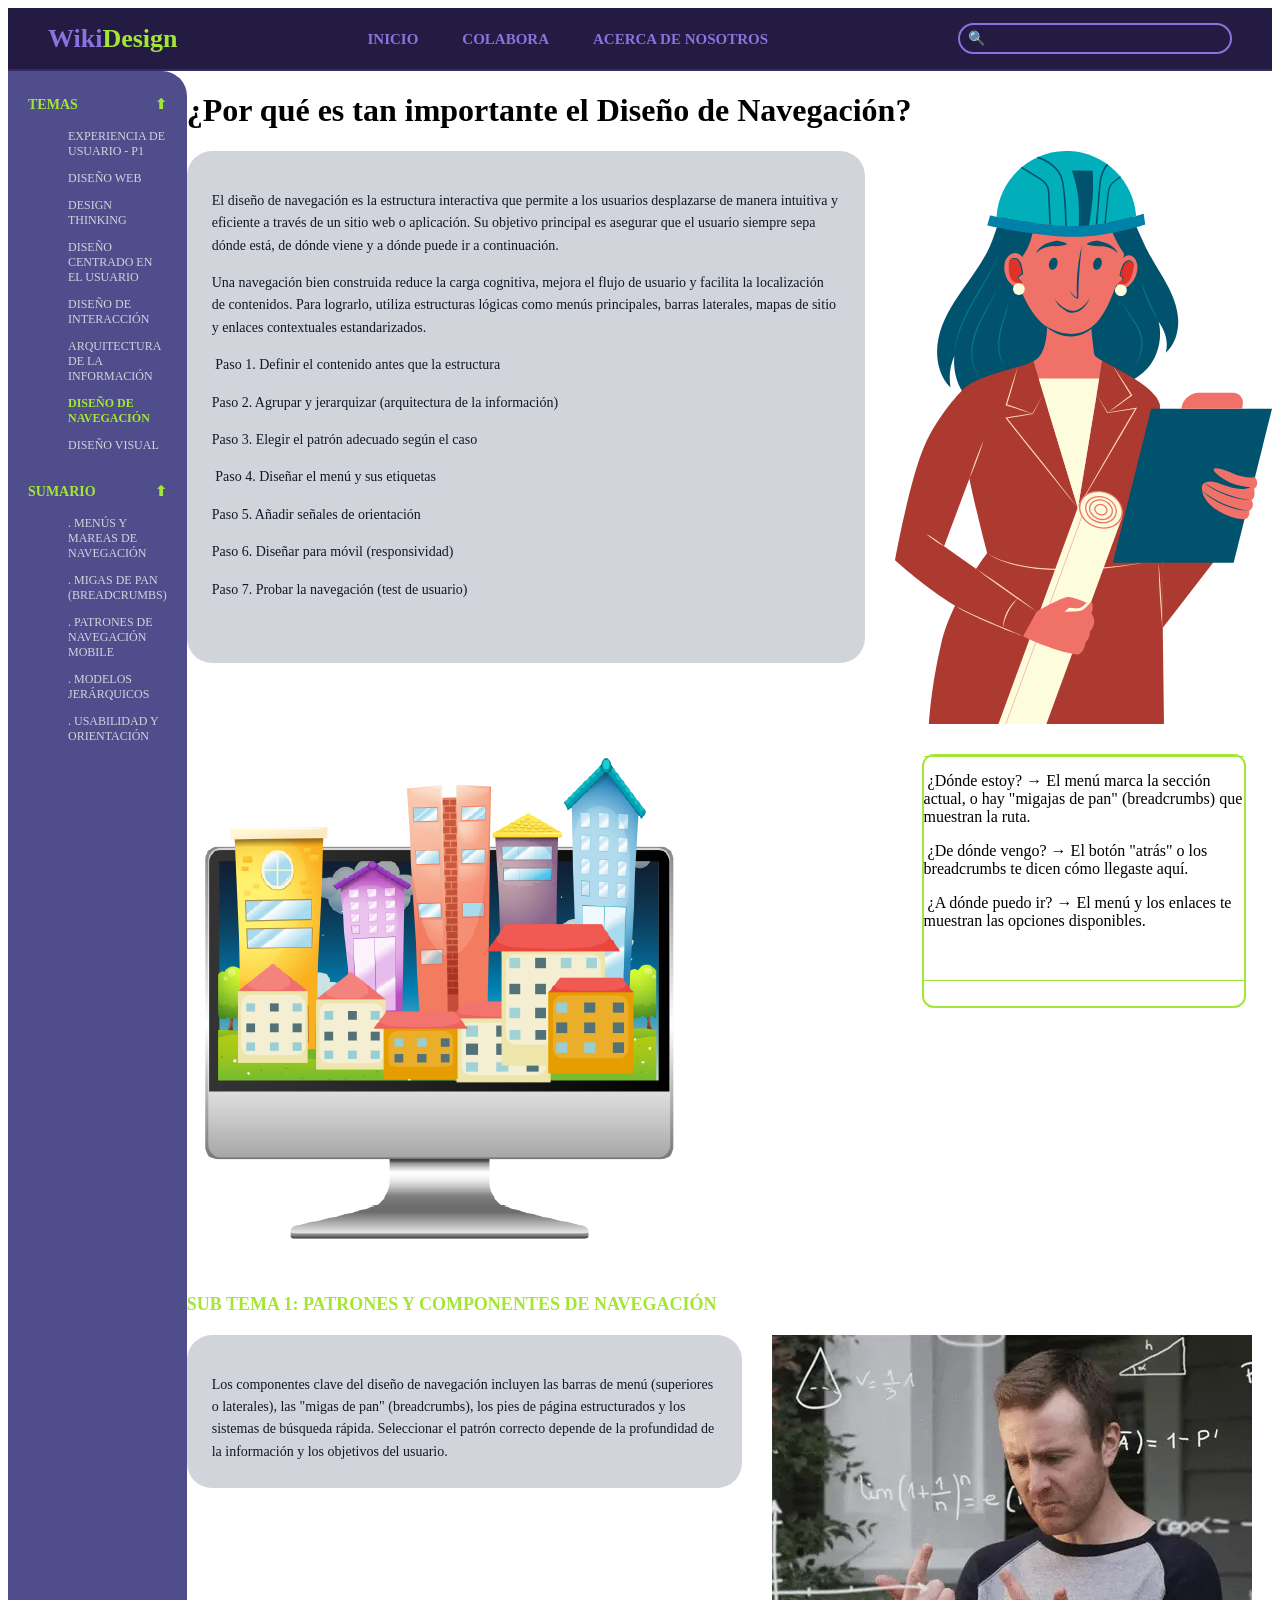
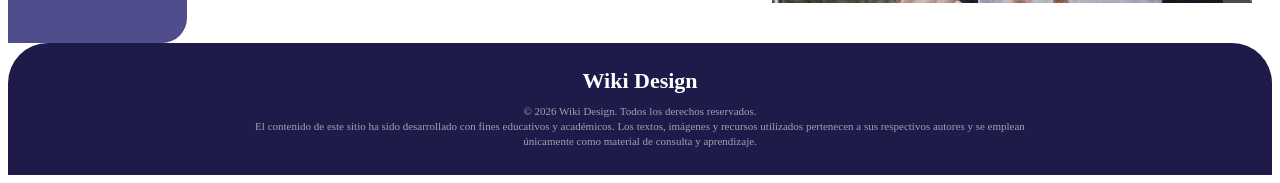
==== diseno-navegacion.html @ 01763c37 "Rename index.html to diseno-navegacion.html" ====
<!doctype html>
<html>
<head>
<meta charset="utf-8">
<title>Página Pareja 15: Diseño de Navegación</title>
<link rel="stylesheet" type="text/css" href="css/Diseño_de_Navegación.css">
</head>

<body>

  <!-- ENCABEZADO -->
  <header>
    <div class="logo">Wiki<span>Design</span></div>
    <nav>
      <a href="#">INICIO</a>
      <a href="#">COLABORA</a>
      <a href="#">ACERCA DE NOSOTROS</a>
    </nav>
    <div class="search-box">
      <input type="text" placeholder="">
    </div>
  </header>

  <!-- CONTENEDOR PRINCIPAL -->
  <div class="container">
    
    <!-- BARRA LATERAL (SIDEBAR) -->
    <aside>
      <div class="sidebar-section">
        <div class="sidebar-title">
          <span>TEMAS</span>
          <span>⬆</span>
        </div>
		  
        <ul class="sidebar-menu">
          <li><a href="#">Experiencia de Usuario - P1</a></li>
          <li><a href="#">Diseño Web</a></li>
          <li><a href="#">Design Thinking</a></li>
          <li><a href="#">Diseño Centrado en el Usuario</a></li>
          <li><a href="#">Diseño de Interacción</a></li>
          <li><a href="#">Arquitectura de la Información</a></li>
          <li><a href="#" class="active-link">Diseño de Navegación</a></li>
          <li><a href="#">Diseño Visual</a></li>
        </ul>
      </div>

      <div class="sidebar-section">
        <div class="sidebar-title">
          <span>SUMARIO</span>
          <span>⬆</span>
        </div>
        <ul class="sidebar-menu">
          <li><a href="#">. Menús y Mareas de Navegación</a></li>
          <li><a href="#">. Migas de Pan (Breadcrumbs)</a></li>
          <li><a href="#">. Patrones de Navegación Mobile</a></li>
          <li><a href="#">. Modelos Jerárquicos</a></li>
          <li><a href="#">. Usabilidad y Orientación</a></li>
        </ul>
      </div>
    </aside>

    <!-- ÁREA DE CONTENIDO -->
    <main>
      <!-- TÍTULO PRINCIPAL SOLICITADO -->
      <h1 class="main-title">¿Por qué es tan importante el Diseño de Navegación?&nbsp;</h1>

      <!-- SECCIÓN 1 -->
      <div class="section-grid">
        <div class="text-card">
          <p>El diseño de navegación es la estructura interactiva que permite a los usuarios desplazarse de manera intuitiva y eficiente a través de un sitio web o aplicación. Su objetivo principal es asegurar que el usuario siempre sepa dónde está, de dónde viene y a dónde puede ir a continuación.</p>
          <p>Una navegación bien construida reduce la carga cognitiva, mejora el flujo de usuario y facilita la localización de contenidos. Para lograrlo, utiliza estructuras lógicas como menús principales, barras laterales, mapas de sitio y enlaces contextuales estandarizados.</p>
          <p>&nbsp;Paso 1. Definir el contenido antes que la estructura<br>
          </p>
          <p>Paso 2. Agrupar y jerarquizar (arquitectura de la información)</p>
          <p>Paso 3. Elegir el patrón adecuado según el caso&nbsp;</p>
          <p>&nbsp;Paso 4. Diseñar el menú y sus etiquetas </p>
          <p>Paso 5. Añadir señales de orientación</p>
          <p>Paso 6. Diseñar para móvil (responsividad)&nbsp;</p>
          <p>Paso 7. Probar la navegación (test de usuario)&nbsp;</p>
<p>&nbsp;</p>
        </div>
        <img src="Imagenes/opt/02.svg" alt=""/>
        <img src="Imagenes/opt/12982578_5116512.webp" alt=""/>
        <div class="media-box">
          <p> &nbsp;¿Dónde estoy? → El menú marca la sección actual, o hay "migajas de pan" (breadcrumbs) que muestran la ruta.</p>
          <p>&nbsp;¿De dónde vengo? → El botón "atrás" o los breadcrumbs te dicen cómo llegaste aquí.</p>
          <p>&nbsp;¿A dónde puedo ir? → El menú y los enlaces te muestran las opciones disponibles.</p>
          <p>&nbsp; </p>
        </div>
      </div>

      <!-- SECCIÓN 2: SUBTEMA -->
      <h2 class="sub-title">SUB TEMA 1: PATRONES Y COMPONENTES DE NAVEGACIÓN</h2>

      <div class="section-grid">
        <div class="text-card">
          <p>Los componentes clave del diseño de navegación incluyen las barras de menú (superiores o laterales), las "migas de pan" (breadcrumbs), los pies de página estructurados y los sistemas de búsqueda rápida. Seleccionar el patrón correcto depende de la profundidad de la información y los objetivos del usuario.</p>
        </div>
        <div class="grid-two-media">
          <img src="Imagenes/opt/FigureItOutWhatGIFbyCBC-ezgif.com-webp-to-webm-converter.webp" alt=""/>
          
         
        </div>
      </div>
    </main>

  </div>

  <!-- PIE DE PÁGINA -->
  <footer>
    <div class="footer-logo">Wiki Design</div>
    <p class="footer-text">
      © 2026 Wiki Design. Todos los derechos reservados.<br>
      El contenido de este sitio ha sido desarrollado con fines educativos y académicos. Los textos, imágenes y recursos utilizados pertenecen a sus respectivos autores y se emplean únicamente como material de consulta y aprendizaje.
    </p>
  </footer>
<script>
document.addEventListener('DOMContentLoaded', function () {

  // ===== 1. DESPLEGABLES CON FLECHAS (TEMAS Y SUMARIO) =====
  var secciones = document.querySelectorAll('.sidebar-section');
  
  secciones.forEach(function (seccion) {
    var titulo = seccion.querySelector('.sidebar-title');
    var lista = seccion.querySelector('.sidebar-menu');
    var flecha = titulo ? titulo.querySelector('span:last-child') : null;

    if (titulo && lista) {
      titulo.style.cursor = 'pointer';
      
      if (flecha) {
        flecha.style.display = 'inline-block';
        flecha.style.transition = 'transform 0.25s ease';
      }

      titulo.addEventListener('click', function () {
        var estaOculto = (lista.style.display === 'none');
        lista.style.display = estaOculto ? 'block' : 'none';
        
        if (flecha) {
          flecha.style.transform = estaOculto ? 'rotate(0deg)' : 'rotate(180deg)';
        }
      });
    }
  });

  // ===== 2. BUSCADOR EN TIEMPO REAL =====
  var buscador = document.querySelector('.search-box input');
  
  if (buscador) {
    var elementosMenu = document.querySelectorAll('.sidebar-menu li');

    buscador.addEventListener('input', function () {
      var termino = buscador.value.trim().toLowerCase();

      elementosMenu.forEach(function (li) {
        var texto = li.textContent.toLowerCase();
        if (termino === '' || texto.indexOf(termino) !== -1) {
          li.style.display = '';
        } else {
          li.style.display = 'none';
        }
      });
    });
  }

});
</script>
</body>
	
</html>
---- css/Diseño_de_Navegación.css ----
/* Estructura de dos columnas (Texto a la izquierda, Imagen a la derecha) */
  .section-grid {
    display: grid;
    grid-template-columns: 1.8fr 1fr; /* Divide el espacio adecuadamente */
    gap: 30px;
    align-items: start;
    margin-bottom: 40px;
  }

  /* Control de tamaño estricto para las imágenes */
  .media-box {
    width: 100%;
    max-width: 320px; /* Evita que la imagen crezca demasiado */
    height: 260px;    /* Altura proporcional fija */
    object-fit: cover; /* Recorta la imagen para llenar el recuadro sin deformarse */
    border: 2px solid #a3e635; /* Borde verde neón original */
    border-radius: 20px;
    display: block;
    margin: 0 auto;
  }

  /* Contenedor de doble imagen para el subtema */
  .grid-two-media {
    display: flex;
    flex-direction: column;
    gap: 15px;
    width: 100%;
  }

  .grid-two-media .media-box {
    height: 180px; /* Altura más pequeña cuando hay dos imágenes seguidas */
  }

  .text-card li {
    margin-bottom: 6px;
    line-height: 1.5;
  }

  .text-card strong {
    color: #111827; /* Texto en negrita resaltado en oscuro */
  }
  }

  body {
    background-color: #0b1021;
    color: #ffffff;
    display: flex;
    flex-direction: column;
    min-height: 100vh;
  }

  /* --- HEADER / NAVBAR --- */
  header {
    background-color: #231b42;
    display: flex;
    align-items: center;
    justify-content: space-between;
    padding: 15px 40px;
    border-bottom: 2px solid #362963;
  }

  .logo {
    font-size: 26px;
    font-weight: bold;
    color: #8b72de;
  }

  .logo span {
    color: #a3e635;
  }

  nav a {
    color: #8b72de;
    text-decoration: none;
    margin: 0 20px;
    font-weight: bold;
    font-size: 15px;
    text-transform: uppercase;
  }

  nav a:hover, nav a.active {
    color: #a3e635;
  }

  .search-box {
    position: relative;
    display: flex;
    align-items: center;
  }

  .search-box input {
    background-color: transparent;
    border: 2px solid #8b72de;
    border-radius: 20px;
    padding: 6px 15px 6px 35px;
    color: #fff;
    outline: none;
    width: 220px;
  }

  .search-box::before {
    content: "🔍";
    position: absolute;
    left: 10px;
    font-size: 14px;
    color: #8b72de;
  }

  /* --- LAYOUT PRINCIPAL --- */
  .container {
    display: flex;
    flex: 1;
  }

  /* --- SIDEBAR LATERAL --- */
  aside {
    width: 260px;
    background-color: #4f4d8c;
    padding: 25px 20px;
    border-top-right-radius: 25px;
    border-bottom-right-radius: 25px;
  }

  .sidebar-section {
    margin-bottom: 30px;
  }

  .sidebar-title {
    color: #a3e635;
    font-size: 14px;
    font-weight: bold;
    text-transform: uppercase;
    margin-bottom: 15px;
    display: flex;
    justify-content: space-between;
    align-items: center;
  }

  .sidebar-menu {
    list-style: none;
  }

  .sidebar-menu li {
    margin-bottom: 12px;
  }

  .sidebar-menu a {
    color: #d1d5db;
    text-decoration: none;
    font-size: 12px;
    display: block;
    text-transform: uppercase;
    transition: 0.2s;
  }

  .sidebar-menu a:hover, .sidebar-menu a.active-link {
    color: #a3e635;
    font-weight: bold;
  }

  <!-- ÁREA DE CONTENIDO PRINCIPAL -->
    <main>
      <!-- TÍTULO PRINCIPAL SOLICITADO -->
      <h1 class="main-title">¿Por qué es tan importante el Diseño de Navegación?</h1>

      <!-- SECCIÓN PRINCIPAL: EXPLICACIÓN Y OBJETIVOS -->
      <div class="section-grid">
        <div class="text-card">
          <p><strong>Su objetivo principal:</strong> Es asegurar que el usuario siempre sepa dónde está, de dónde viene y a dónde puede ir. Una buena navegación responde adecuadamente tres preguntas en todo momento:</p>
          <ul>
            <li><strong>¿Dónde estoy?</strong> El menú marca la sección actual, o existen "migajas de pan" (breadcrumbs) que muestran la ruta.</li>
            <li><strong>¿De dónde vengo?</strong> El botón "atrás" o los breadcrumbs te indican cómo llegaste hasta aquí.</li>
            <li><strong>¿A dónde puedo ir?</strong> El menú y los enlaces contextuales te muestran todas las opciones disponibles.</li>
          </ul>
          <br>
          <p><strong>Reduce la carga cognitiva:</strong> Significa ahorrarle esfuerzo mental al usuario. No tiene que pensar "¿dónde estaba eso?" porque todo está ubicado donde se espera. Menos decisiones equivalen a menos cansancio y a una mejor experiencia.</p>
          <p><strong>Mejora el flujo de usuario:</strong> Permite que el usuario se mueva con fluidez por tu sitio web, evitando callejones sin salida o páginas perdidas.</p>
        </div>
        
        <!-- ILUSTRACIÓN PRINCIPAL -->
        <img src="Imagenes/busqueda/12982578_5116514.webp" class="media-box" alt="Diseño de Navegación">
      </div>

      <!-- SECCIÓN 2: GUÍA PASO A PASO -->
      <h2 class="sub-title">"DE LA CIUDAD AL PLANO" - GUÍA PARA DISEÑAR LA NAVEGACIÓN DE UNA WEB</h2>

      <div class="section-grid">
        <div class="text-card">
          <p><strong>Paso 1. Definir el contenido antes que la estructura:</strong> Antes de dibujar menús, realiza un inventario de contenido listando todas las páginas/secciones necesarias (Inicio, Productos, Contacto, etc.). Sin este listado, la navegación se diseña a ciegas.</p>
          
          <p><strong>Paso 2. Agrupar y jerarquizar (Arquitectura de la información):</strong> Utiliza notas o diagramas para agrupar las páginas por temas afines y decidir qué va primero, qué va dentro de qué y qué es secundario.</p>
          
          <p><strong>Paso 3. Elegir el patrón adecuado según el caso:</strong> Justifica tu elección considerando tres factores principales:
            <ul>
              <li>Volumen de contenido (¿pocas o muchas secciones?)</li>
              <li>Tipo de usuario (¿novato o experto?)</li>
              <li>Dispositivo (¿escritorio, móvil o ambos?)</li>
            </ul>
          </p>

          <p><strong>Paso 4. Diseñar el menú y sus etiquetas:</strong>
            <ul>
              <li><strong>Ubicación:</strong> Arriba (header) o en la barra lateral.</li>
              <li><strong>Etiquetas claras:</strong> Usa términos entendibles ("Servicios" en vez de "Soluciones integrales 360").</li>
              <li><strong>Número de opciones:</strong> Entre 5 y 7 opciones principales para no saturar.</li>
              <li><strong>Orden lógico:</strong> Coloca lo más importante primero.</li>
            </ul>
          </p>

          <p><strong>Paso 5. Añadir señales de orientación:</strong> Implementa migajas de pan (breadcrumbs) tipo <i>(Inicio > Blog > Diseño)</i>, resalta la sección activa con color/subrayado y usa enlaces claramente distinguibles.</p>

          <p><strong>Paso 6. Diseñar para móvil (Responsividad):</strong> Utiliza el menú hamburguesa (ícono de tres líneas), asegura puntos táctiles grandes y prueba los breakpoints en distintos dispositivos.</p>

          <p><strong>Paso 7. Probar la navegación (Test de usuario):</strong> Pide a otra persona que realice tareas específicas en la web para observar si se pierde y corregir los puntos donde falle la navegación.</p>
        </div>

        <!-- GRIDS DE IMÁGENES COMPLEMENTARIAS -->
        <div class="grid-two-media">
          <img src="Imagenes/opt/01.webp" alt="Paso a paso 1" class="media-box">
          <img src="Imagenes/busqueda/12982578_5116514.webp" alt="Paso a paso 2" class="media-box">
        </div>
      </div>
    </main>

  .section-grid {
    display: grid;
    grid-template-columns: 1.8fr 1fr;
    gap: 30px;
    margin-bottom: 40px;
  }

  .text-card {
    background-color: #d1d5db;
    color: #111827;
    padding: 25px;
    border-radius: 25px;
    font-size: 14px;
    line-height: 1.6;
  }

  .text-card p {
    margin-bottom: 15px;
  }

  .text-card p:last-child {
    margin-bottom: 0;
  }

  .media-box {
    border: 2px solid #a3e635;
    min-height: 200px;
    position: relative;
    display: flex;
    align-items: center;
    justify-content: center;
  }

  .media-box::before, .media-box::after {
    content: "";
    position: absolute;
    width: 100%;
    height: 1px;
    background-color: #a3e635;
  }

  .media-box {
    width: 100%;
    height: 100%;
    min-height: 180px;
    max-height: 250px;
    object-fit: cover; /* Mantiene la proporción y recorta para llenar la casilla */
    border: 2px solid #a3e635; /* Borde verde neón */
    border-radius: 12px;
    display: block;
  }

  .sub-title {
    color: #a3e635;
    font-size: 18px;
    font-weight: bold;
    text-transform: uppercase;
    margin-bottom: 20px;
  }

  .grid-two-media {
    display: grid;
    grid-template-columns: 1fr 1fr;
    gap: 20px;
  }

  /* --- FOOTER --- */
  footer {
    background-color: #1e1b4b;
    padding: 25px;
    text-align: center;
    border-top-left-radius: 40px;
    border-top-right-radius: 40px;
    margin-top: auto;
  }

  .footer-logo {
    font-size: 22px;
    font-weight: bold;
    color: #ffffff;
    margin-bottom: 10px;
  }

  .footer-text {
    color: #9ca3af;
    font-size: 11px;
    max-width: 800px;
    margin: 0 auto;
    line-height: 1.4;
  }/* CSS Document */
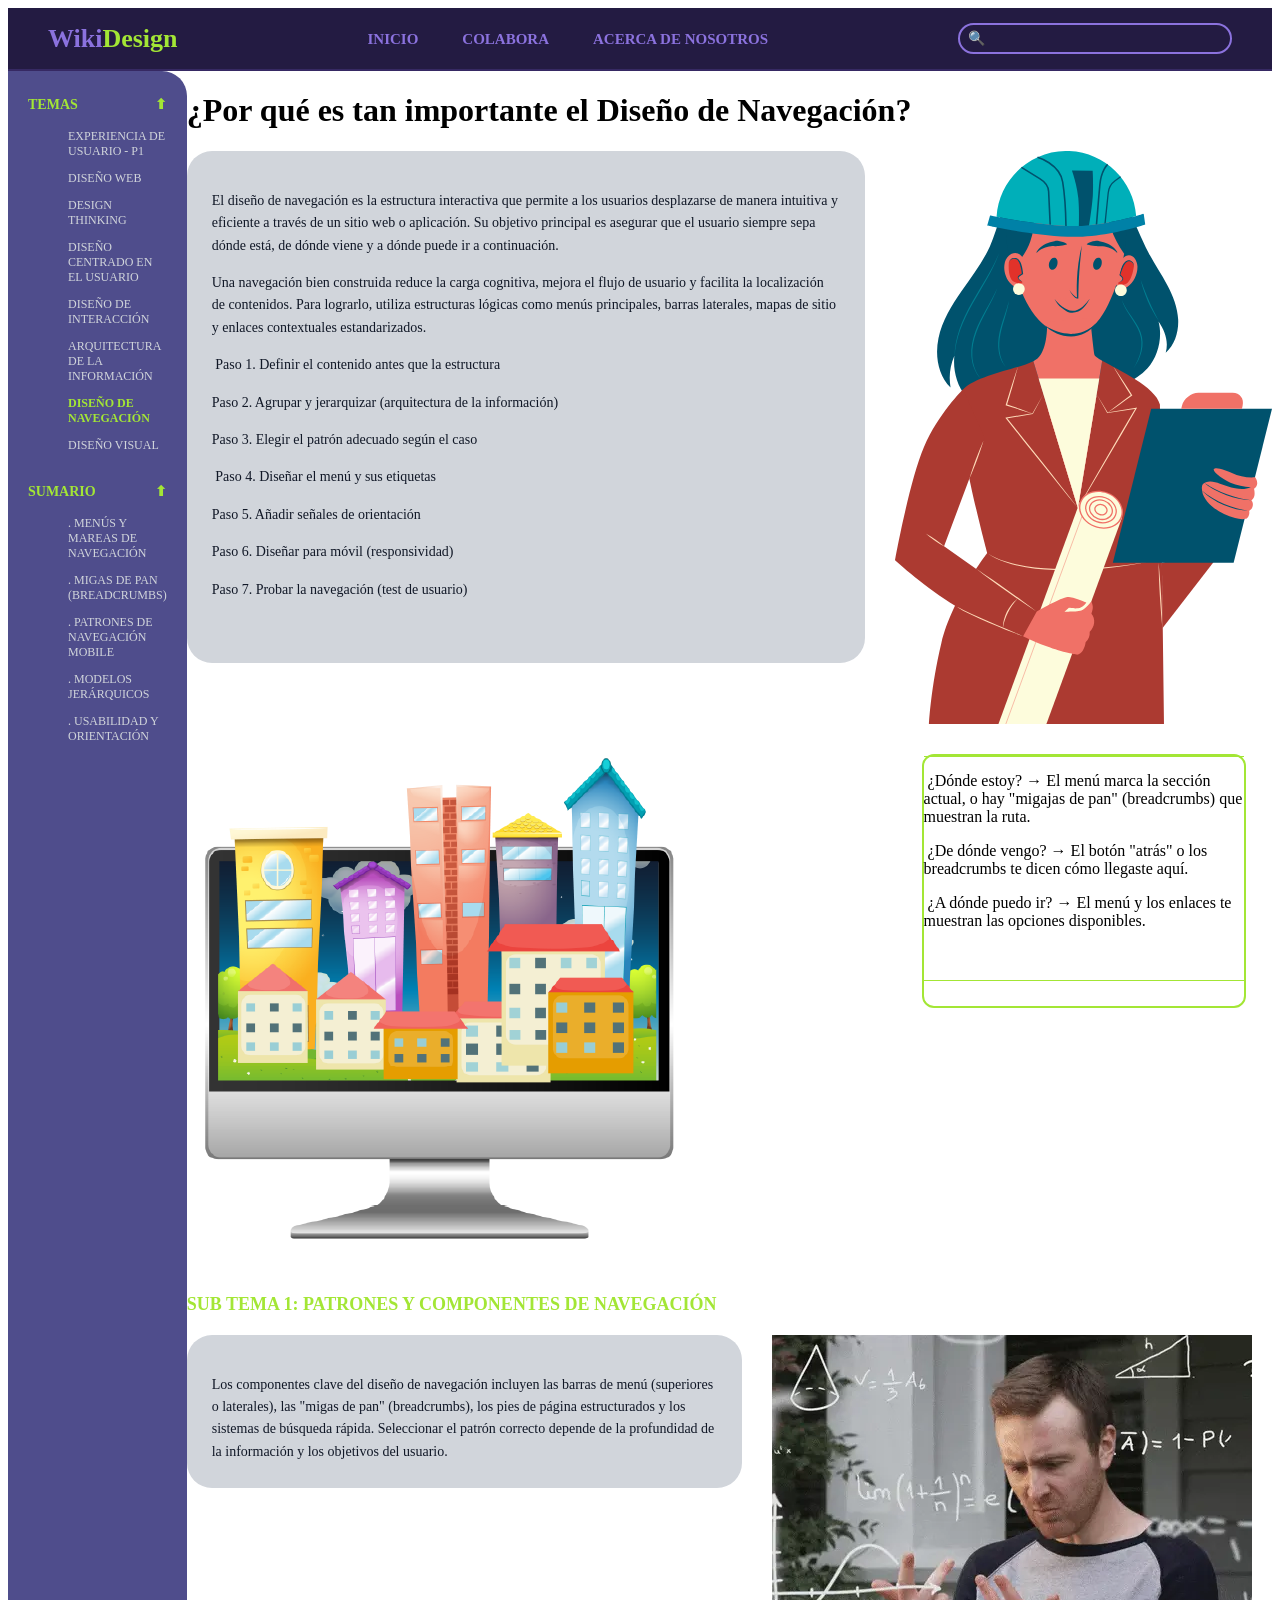
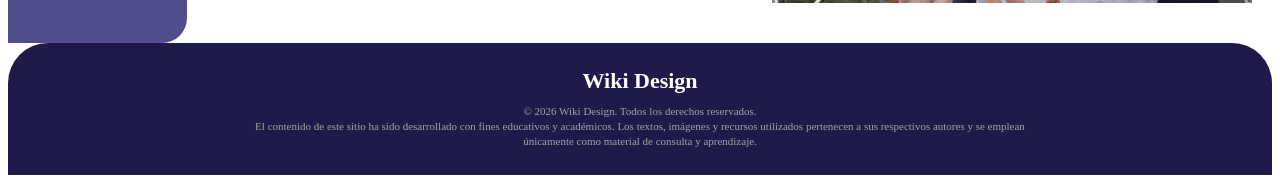
==== commit 64fba551: "Update diseno-navegacion.html" ====
--- a/diseno-navegacion.html
+++ b/diseno-navegacion.html
@@ -165,7 +165,13 @@
   }
 
 });
-</script>
+
+
+    <!-- Tus scripts personalizados -->
+    <script src="js/Actividad 8 PIE4 pareja 15.js"></script>
+
+  </body>
+</html>
 </body>
 	
 </html>
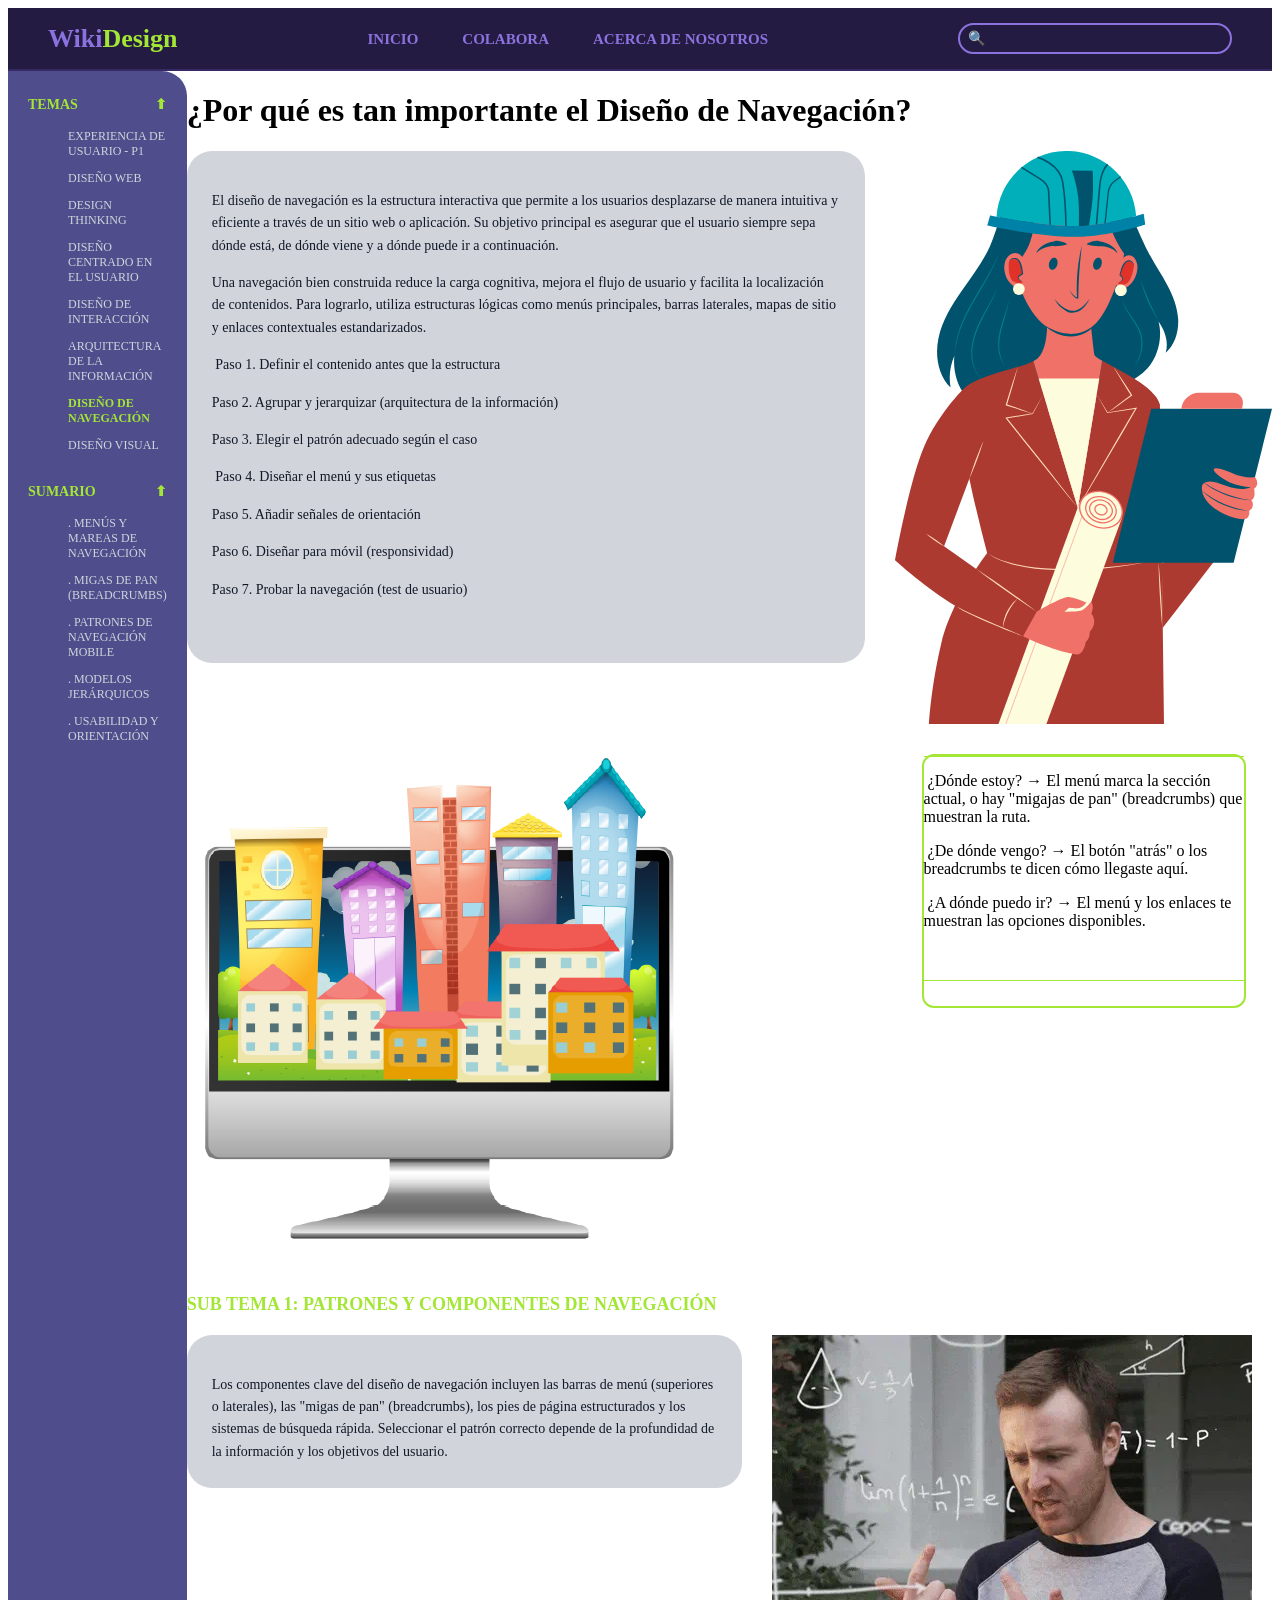
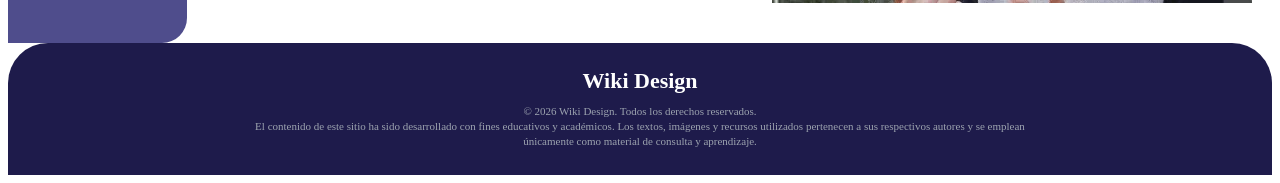
==== commit 6b4e3b39: "Update diseno-navegacion.html" ====
--- a/diseno-navegacion.html
+++ b/diseno-navegacion.html
@@ -167,8 +167,7 @@
 });
 
 
-    <!-- Tus scripts personalizados -->
-    <script src="js/Actividad 8 PIE4 pareja 15.js"></script>
+   <script src="js/script-navegacion.js"></script>
 
   </body>
 </html>
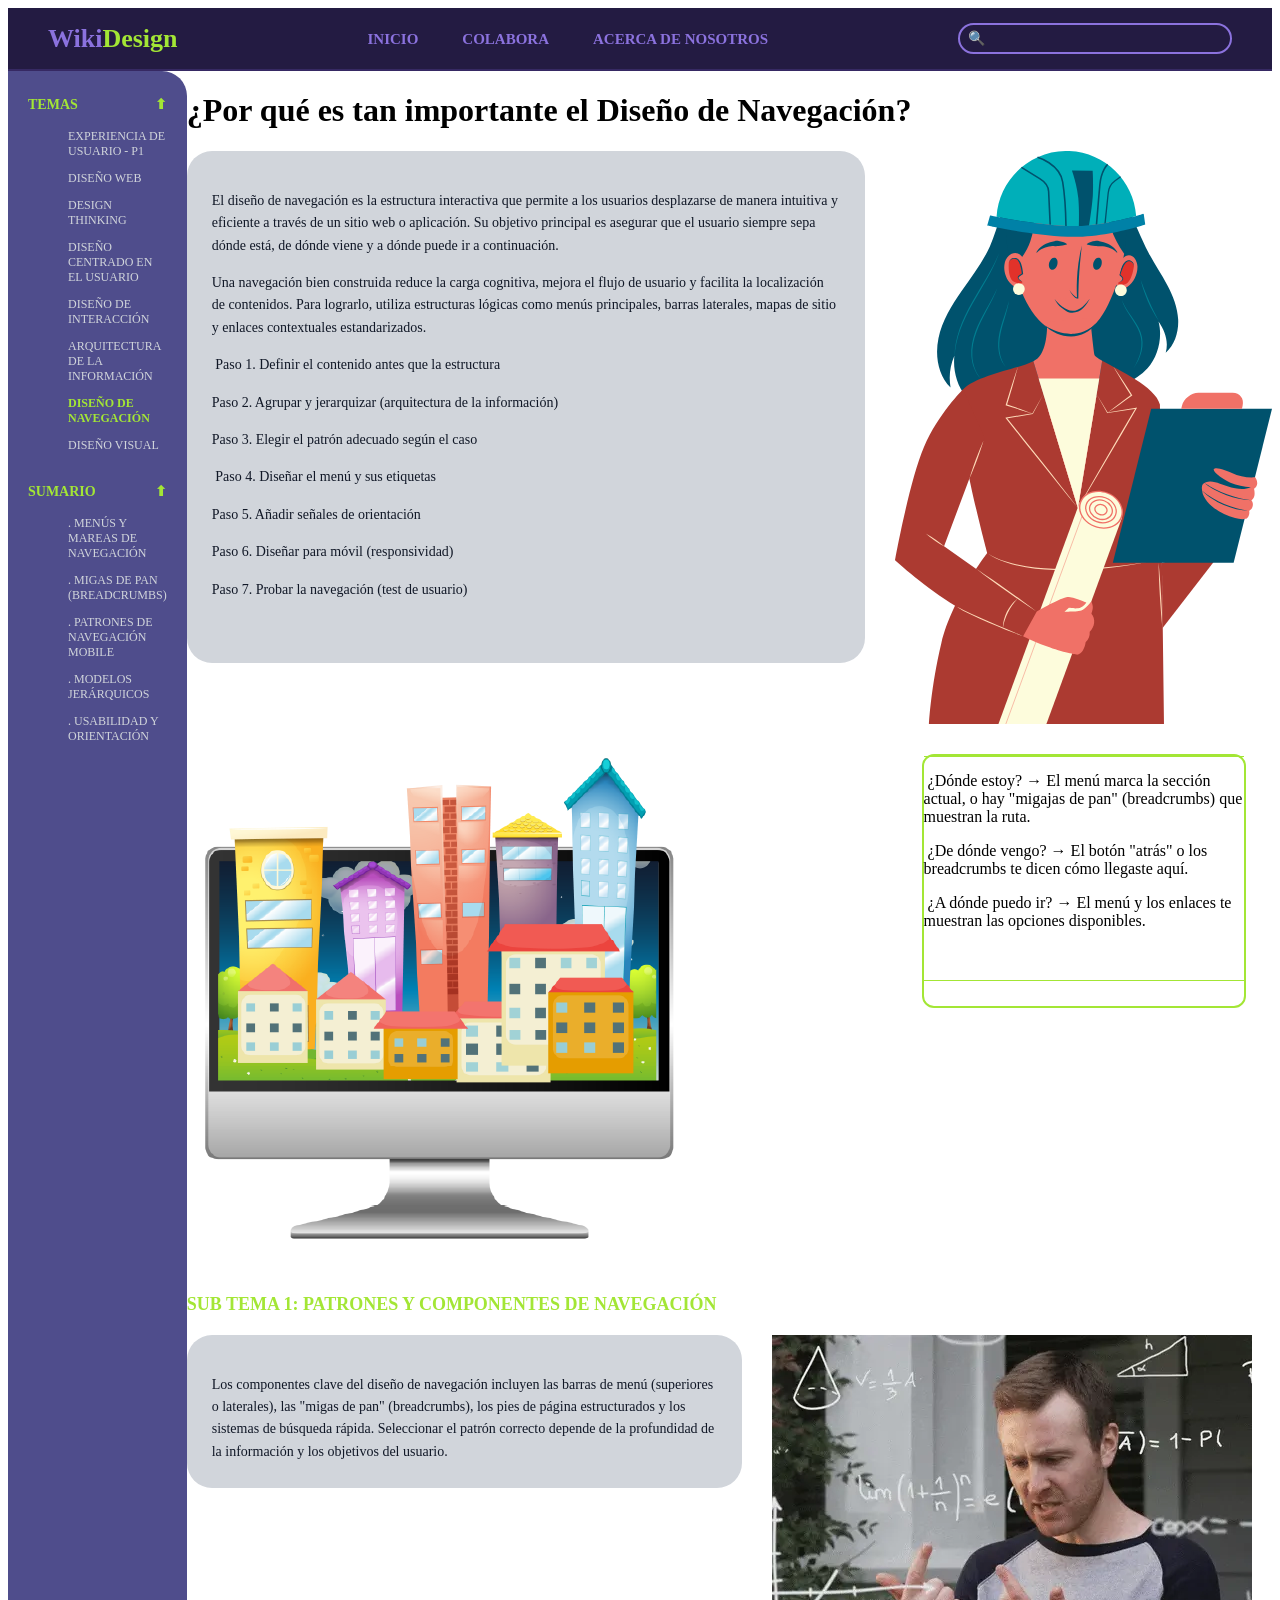
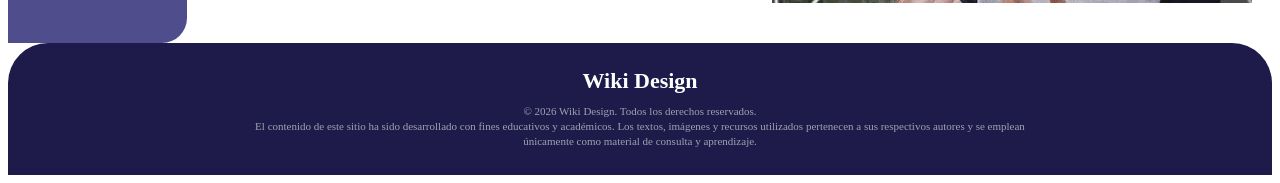
==== commit f70249a3: "Update diseno-navegacion.html" ====
--- a/diseno-navegacion.html
+++ b/diseno-navegacion.html
@@ -165,12 +165,7 @@
   }
 
 });
-
-
-   <script src="js/script-navegacion.js"></script>
-
-  </body>
+</script>
+<script src="js/script-navegacion.js"></script>
+</body>
 </html>
-</body>
-	
-</html>
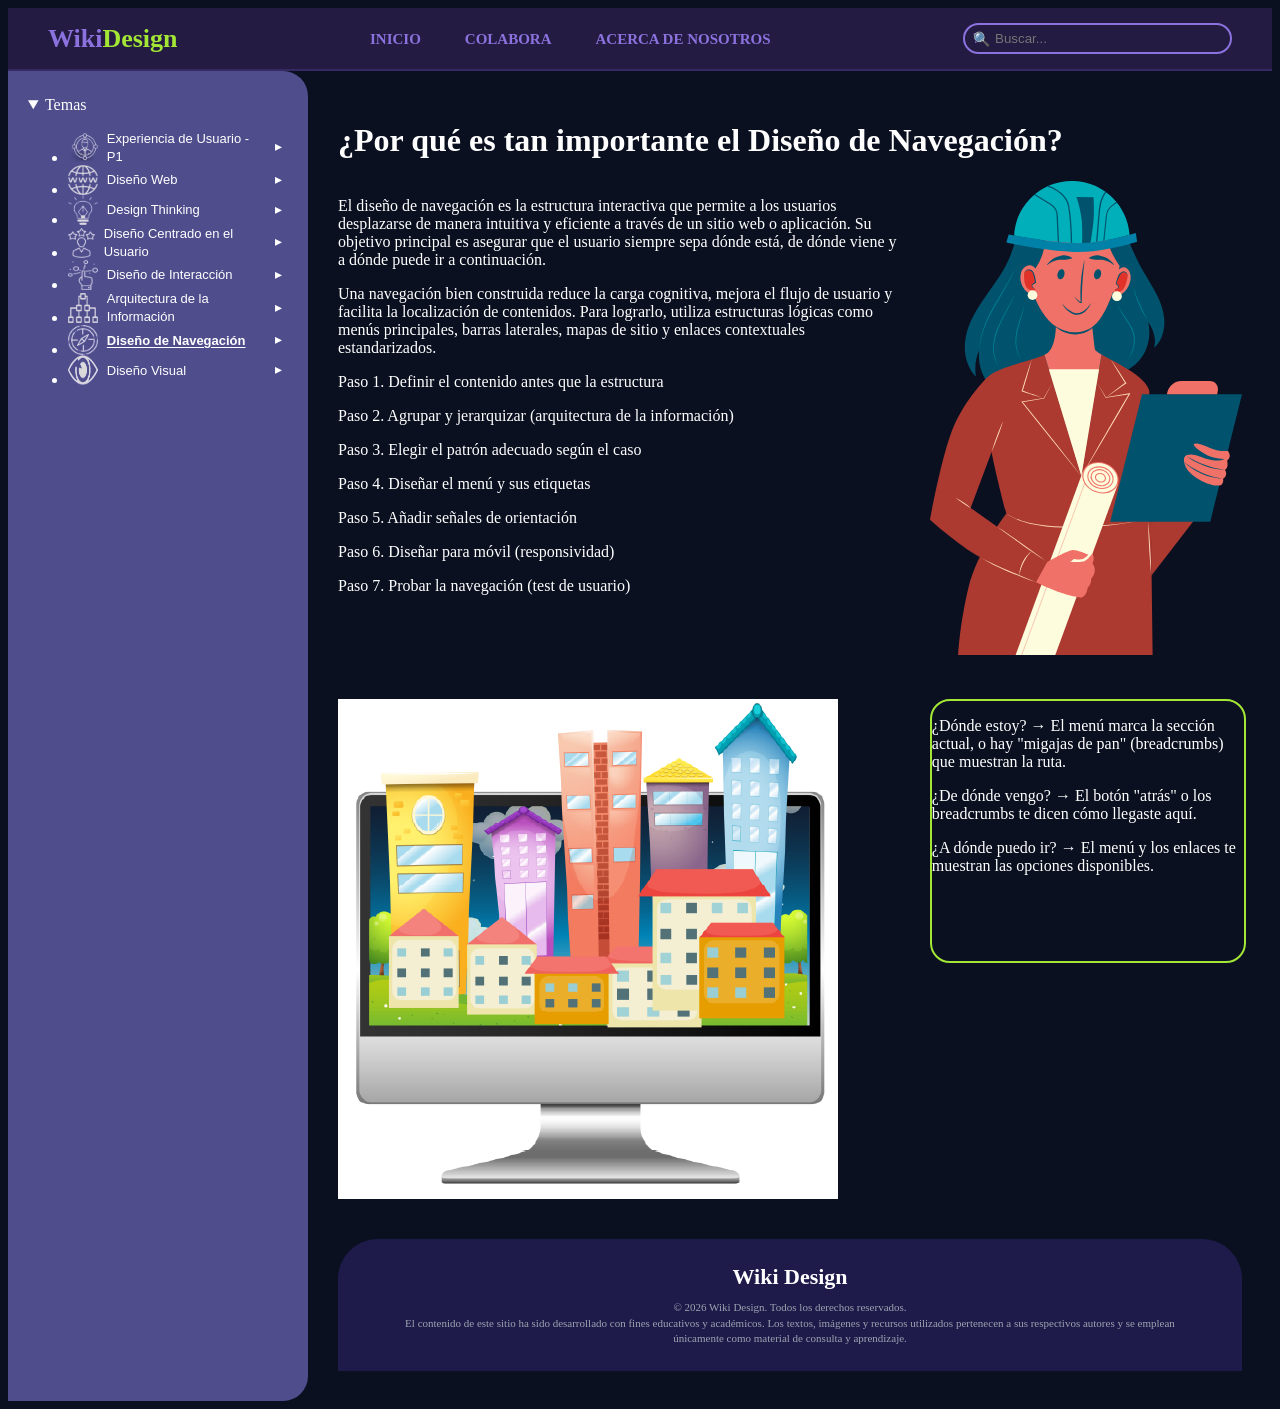
==== commit 10bbdede: "actualización de archivos" ====
--- a/diseno-navegacion.html
+++ b/diseno-navegacion.html
@@ -1,171 +1,152 @@
-<!doctype html>
-<html>
-<head>
-<meta charset="utf-8">
-<title>Página Pareja 15: Diseño de Navegación</title>
-<link rel="stylesheet" type="text/css" href="css/Diseño_de_Navegación.css">
-</head>
-
-<body>
-
-  <!-- ENCABEZADO -->
-  <header>
-    <div class="logo">Wiki<span>Design</span></div>
-    <nav>
-      <a href="#">INICIO</a>
-      <a href="#">COLABORA</a>
-      <a href="#">ACERCA DE NOSOTROS</a>
-    </nav>
-    <div class="search-box">
-      <input type="text" placeholder="">
-    </div>
-  </header>
-
-  <!-- CONTENEDOR PRINCIPAL -->
-  <div class="container">
-    
-    <!-- BARRA LATERAL (SIDEBAR) -->
-    <aside>
-      <div class="sidebar-section">
-        <div class="sidebar-title">
-          <span>TEMAS</span>
-          <span>⬆</span>
-        </div>
-		  
-        <ul class="sidebar-menu">
-          <li><a href="#">Experiencia de Usuario - P1</a></li>
-          <li><a href="#">Diseño Web</a></li>
-          <li><a href="#">Design Thinking</a></li>
-          <li><a href="#">Diseño Centrado en el Usuario</a></li>
-          <li><a href="#">Diseño de Interacción</a></li>
-          <li><a href="#">Arquitectura de la Información</a></li>
-          <li><a href="#" class="active-link">Diseño de Navegación</a></li>
-          <li><a href="#">Diseño Visual</a></li>
-        </ul>
-      </div>
-
-      <div class="sidebar-section">
-        <div class="sidebar-title">
-          <span>SUMARIO</span>
-          <span>⬆</span>
-        </div>
-        <ul class="sidebar-menu">
-          <li><a href="#">. Menús y Mareas de Navegación</a></li>
-          <li><a href="#">. Migas de Pan (Breadcrumbs)</a></li>
-          <li><a href="#">. Patrones de Navegación Mobile</a></li>
-          <li><a href="#">. Modelos Jerárquicos</a></li>
-          <li><a href="#">. Usabilidad y Orientación</a></li>
-        </ul>
-      </div>
-    </aside>
-
-    <!-- ÁREA DE CONTENIDO -->
-    <main>
-      <!-- TÍTULO PRINCIPAL SOLICITADO -->
-      <h1 class="main-title">¿Por qué es tan importante el Diseño de Navegación?&nbsp;</h1>
-
-      <!-- SECCIÓN 1 -->
-      <div class="section-grid">
-        <div class="text-card">
-          <p>El diseño de navegación es la estructura interactiva que permite a los usuarios desplazarse de manera intuitiva y eficiente a través de un sitio web o aplicación. Su objetivo principal es asegurar que el usuario siempre sepa dónde está, de dónde viene y a dónde puede ir a continuación.</p>
-          <p>Una navegación bien construida reduce la carga cognitiva, mejora el flujo de usuario y facilita la localización de contenidos. Para lograrlo, utiliza estructuras lógicas como menús principales, barras laterales, mapas de sitio y enlaces contextuales estandarizados.</p>
-          <p>&nbsp;Paso 1. Definir el contenido antes que la estructura<br>
-          </p>
-          <p>Paso 2. Agrupar y jerarquizar (arquitectura de la información)</p>
-          <p>Paso 3. Elegir el patrón adecuado según el caso&nbsp;</p>
-          <p>&nbsp;Paso 4. Diseñar el menú y sus etiquetas </p>
-          <p>Paso 5. Añadir señales de orientación</p>
-          <p>Paso 6. Diseñar para móvil (responsividad)&nbsp;</p>
-          <p>Paso 7. Probar la navegación (test de usuario)&nbsp;</p>
-<p>&nbsp;</p>
-        </div>
-        <img src="Imagenes/opt/02.svg" alt=""/>
-        <img src="Imagenes/opt/12982578_5116512.webp" alt=""/>
-        <div class="media-box">
-          <p> &nbsp;¿Dónde estoy? → El menú marca la sección actual, o hay "migajas de pan" (breadcrumbs) que muestran la ruta.</p>
-          <p>&nbsp;¿De dónde vengo? → El botón "atrás" o los breadcrumbs te dicen cómo llegaste aquí.</p>
-          <p>&nbsp;¿A dónde puedo ir? → El menú y los enlaces te muestran las opciones disponibles.</p>
-          <p>&nbsp; </p>
-        </div>
-      </div>
-
-      <!-- SECCIÓN 2: SUBTEMA -->
-      <h2 class="sub-title">SUB TEMA 1: PATRONES Y COMPONENTES DE NAVEGACIÓN</h2>
-
-      <div class="section-grid">
-        <div class="text-card">
-          <p>Los componentes clave del diseño de navegación incluyen las barras de menú (superiores o laterales), las "migas de pan" (breadcrumbs), los pies de página estructurados y los sistemas de búsqueda rápida. Seleccionar el patrón correcto depende de la profundidad de la información y los objetivos del usuario.</p>
-        </div>
-        <div class="grid-two-media">
-          <img src="Imagenes/opt/FigureItOutWhatGIFbyCBC-ezgif.com-webp-to-webm-converter.webp" alt=""/>
-          
-         
-        </div>
-      </div>
-    </main>
-
-  </div>
-
-  <!-- PIE DE PÁGINA -->
-  <footer>
-    <div class="footer-logo">Wiki Design</div>
-    <p class="footer-text">
-      © 2026 Wiki Design. Todos los derechos reservados.<br>
-      El contenido de este sitio ha sido desarrollado con fines educativos y académicos. Los textos, imágenes y recursos utilizados pertenecen a sus respectivos autores y se emplean únicamente como material de consulta y aprendizaje.
-    </p>
-  </footer>
-<script>
-document.addEventListener('DOMContentLoaded', function () {
-
-  // ===== 1. DESPLEGABLES CON FLECHAS (TEMAS Y SUMARIO) =====
-  var secciones = document.querySelectorAll('.sidebar-section');
-  
-  secciones.forEach(function (seccion) {
-    var titulo = seccion.querySelector('.sidebar-title');
-    var lista = seccion.querySelector('.sidebar-menu');
-    var flecha = titulo ? titulo.querySelector('span:last-child') : null;
-
-    if (titulo && lista) {
-      titulo.style.cursor = 'pointer';
-      
-      if (flecha) {
-        flecha.style.display = 'inline-block';
-        flecha.style.transition = 'transform 0.25s ease';
-      }
-
-      titulo.addEventListener('click', function () {
-        var estaOculto = (lista.style.display === 'none');
-        lista.style.display = estaOculto ? 'block' : 'none';
-        
-        if (flecha) {
-          flecha.style.transform = estaOculto ? 'rotate(0deg)' : 'rotate(180deg)';
-        }
-      });
-    }
-  });
-
-  // ===== 2. BUSCADOR EN TIEMPO REAL =====
-  var buscador = document.querySelector('.search-box input');
-  
-  if (buscador) {
-    var elementosMenu = document.querySelectorAll('.sidebar-menu li');
-
-    buscador.addEventListener('input', function () {
-      var termino = buscador.value.trim().toLowerCase();
-
-      elementosMenu.forEach(function (li) {
-        var texto = li.textContent.toLowerCase();
-        if (termino === '' || texto.indexOf(termino) !== -1) {
-          li.style.display = '';
-        } else {
-          li.style.display = 'none';
-        }
-      });
-    });
-  }
-
-});
-</script>
-<script src="js/script-navegacion.js"></script>
-</body>
-</html>
+<!doctype html>
+<html>
+<head>
+<meta charset="utf-8">
+<title>Página Pareja 15: Diseño de Navegación</title>
+<link rel="stylesheet" type="text/css" href="css/Diseño_de_Navegación.css">
+</head>
+<body>
+  <!-- ENCABEZADO -->
+  <header>
+    <div class="logo">Wiki<span>Design</span></div>
+    <nav>
+<a href="https://uvmwiki.dreamhosters.com/index.html">INICIO</a>
+<a href="https://uvmwiki.dreamhosters.com/colabora/">COLABORA</a>      
+<a href="https://uvmwiki.dreamhosters.com/nosotros/">ACERCA DE NOSOTROS</a>
+    </nav>
+    <div class="search-box">
+  <span class="search-icon">🔍</span>
+<input type="text" id="buscador" placeholder="Buscar...">
+</div>
+
+  </header>
+
+  <!-- CONTENEDOR PRINCIPAL -->
+  <div class="container">
+    
+<div class="container">
+
+  <!-- BARRA LATERAL (el script mete aquí su menú) -->
+  <aside class="sidebar"></aside>
+
+    <!-- ÁREA DE CONTENIDO -->
+    <main>
+      <!-- TÍTULO PRINCIPAL SOLICITADO -->
+      <h1 class="main-title">¿Por qué es tan importante el Diseño de Navegación?&nbsp;</h1>
+
+      <!-- SECCIÓN 1 -->
+     <div class="section-grid">
+  <div class="text-card">
+    <p>El diseño de navegación es la estructura interactiva que permite a los usuarios desplazarse de manera intuitiva y eficiente a través de un sitio web o aplicación. Su objetivo principal es asegurar que el usuario siempre sepa dónde está, de dónde viene y a dónde puede ir a continuación.</p>
+    <p>Una navegación bien construida reduce la carga cognitiva, mejora el flujo de usuario y facilita la localización de contenidos. Para lograrlo, utiliza estructuras lógicas como menús principales, barras laterales, mapas de sitio y enlaces contextuales estandarizados.</p>
+    <p>Paso 1. Definir el contenido antes que la estructura</p>
+    <p>Paso 2. Agrupar y jerarquizar (arquitectura de la información)</p>
+    <p>Paso 3. Elegir el patrón adecuado según el caso</p>
+    <p>Paso 4. Diseñar el menú y sus etiquetas</p>
+    <p>Paso 5. Añadir señales de orientación</p>
+    <p>Paso 6. Diseñar para móvil (responsividad)</p>
+    <p>Paso 7. Probar la navegación (test de usuario)</p>
+  </div>
+
+  <div class="media-column">
+    <img src="Imagenes/opt/02.svg" alt=""/>
+  </div>
+</div>
+
+<!-- Debajo: imagen a la izquierda + texto a la derecha -->
+<div class="section-grid">
+  <img src="Imagenes/opt/12982578_5116512.webp" alt=""/>
+  <div class="media-box">
+    <p>¿Dónde estoy? → El menú marca la sección actual, o hay "migajas de pan" (breadcrumbs) que muestran la ruta.</p>
+    <p>¿De dónde vengo? → El botón "atrás" o los breadcrumbs te dicen cómo llegaste aquí.</p>
+    <p>¿A dónde puedo ir? → El menú y los enlaces te muestran las opciones disponibles.</p>
+  </div>
+</div>
+
+
+  <!-- PIE DE PÁGINA -->
+  <footer>
+    <div class="footer-logo">Wiki Design</div>
+    <p class="footer-text">
+      © 2026 Wiki Design. Todos los derechos reservados.<br>
+      El contenido de este sitio ha sido desarrollado con fines educativos y académicos. Los textos, imágenes y recursos utilizados pertenecen a sus respectivos autores y se emplean únicamente como material de consulta y aprendizaje.
+    </p>
+  </footer>
+<script>
+document.addEventListener('DOMContentLoaded', function () {
+
+  // ===== 1. DESPLEGABLES CON FLECHAS (TEMAS Y SUMARIO) =====
+  var secciones = document.querySelectorAll('.sidebar-section');
+  
+  secciones.forEach(function (seccion) {
+    var titulo = seccion.querySelector('.sidebar-title');
+    var lista = seccion.querySelector('.sidebar-menu');
+    var flecha = titulo ? titulo.querySelector('span:last-child') : null;
+
+    if (titulo && lista) {
+      titulo.style.cursor = 'pointer';
+      
+      if (flecha) {
+        flecha.style.display = 'inline-block';
+        flecha.style.transition = 'transform 0.25s ease';
+      }
+
+      titulo.addEventListener('click', function () {
+        var estaOculto = (lista.style.display === 'none');
+        lista.style.display = estaOculto ? 'block' : 'none';
+        
+        if (flecha) {
+          flecha.style.transform = estaOculto ? 'rotate(0deg)' : 'rotate(180deg)';
+        }
+      });
+    }
+  });
+
+  // ===== 2. BUSCADOR EN TIEMPO REAL =====
+  var buscador = document.querySelector('.search-box input');
+  
+  if (buscador) {
+    var elementosMenu = document.querySelectorAll('.sidebar-menu li');
+
+    buscador.addEventListener('input', function () {
+      var termino = buscador.value.trim().toLowerCase();
+
+      elementosMenu.forEach(function (li) {
+        var texto = li.textContent.toLowerCase();
+        if (termino === '' || texto.indexOf(termino) !== -1) {
+          li.style.display = '';
+        } else {
+          li.style.display = 'none';
+        }
+      });
+    });
+  }
+
+});
+</script>
+<script src="js/script-navegacion.js"></script>
+	<script src="js/menu-temas.js"></script>
+		</main>
+</div>
+</div>
+<script>
+document.addEventListener('DOMContentLoaded', function () {
+  const input = document.getElementById('buscador');
+  const temas = document.querySelectorAll('.tema-boton, .section, article, li');
+
+  input.addEventListener('input', function () {
+    const texto = input.value.toLowerCase().trim();
+
+    temas.forEach(function (el) {
+      const contenido = el.textContent.toLowerCase();
+      if (texto === '') {
+        el.style.display = '';
+      } else {
+        el.style.display = contenido.includes(texto) ? '' : 'none';
+      }
+    });
+  });
+});
+</script>
+</body>
+</html>
--- a/css/Diseño_de_Navegación.css
+++ b/css/Diseño_de_Navegación.css
@@ -1,315 +1,235 @@
-  /* Estructura de dos columnas (Texto a la izquierda, Imagen a la derecha) */
-  .section-grid {
-    display: grid;
-    grid-template-columns: 1.8fr 1fr; /* Divide el espacio adecuadamente */
-    gap: 30px;
-    align-items: start;
-    margin-bottom: 40px;
-  }
-
-  /* Control de tamaño estricto para las imágenes */
-  .media-box {
-    width: 100%;
-    max-width: 320px; /* Evita que la imagen crezca demasiado */
-    height: 260px;    /* Altura proporcional fija */
-    object-fit: cover; /* Recorta la imagen para llenar el recuadro sin deformarse */
-    border: 2px solid #a3e635; /* Borde verde neón original */
-    border-radius: 20px;
-    display: block;
-    margin: 0 auto;
-  }
-
-  /* Contenedor de doble imagen para el subtema */
-  .grid-two-media {
-    display: flex;
-    flex-direction: column;
-    gap: 15px;
-    width: 100%;
-  }
-
-  .grid-two-media .media-box {
-    height: 180px; /* Altura más pequeña cuando hay dos imágenes seguidas */
-  }
-
-  .text-card li {
-    margin-bottom: 6px;
-    line-height: 1.5;
-  }
-
-  .text-card strong {
-    color: #111827; /* Texto en negrita resaltado en oscuro */
-  }
-  }
-
-  body {
-    background-color: #0b1021;
-    color: #ffffff;
-    display: flex;
-    flex-direction: column;
-    min-height: 100vh;
-  }
-
-  /* --- HEADER / NAVBAR --- */
-  header {
-    background-color: #231b42;
-    display: flex;
-    align-items: center;
-    justify-content: space-between;
-    padding: 15px 40px;
-    border-bottom: 2px solid #362963;
-  }
-
-  .logo {
-    font-size: 26px;
-    font-weight: bold;
-    color: #8b72de;
-  }
-
-  .logo span {
-    color: #a3e635;
-  }
-
-  nav a {
-    color: #8b72de;
-    text-decoration: none;
-    margin: 0 20px;
-    font-weight: bold;
-    font-size: 15px;
-    text-transform: uppercase;
-  }
-
-  nav a:hover, nav a.active {
-    color: #a3e635;
-  }
-
-  .search-box {
-    position: relative;
-    display: flex;
-    align-items: center;
-  }
-
-  .search-box input {
-    background-color: transparent;
-    border: 2px solid #8b72de;
-    border-radius: 20px;
-    padding: 6px 15px 6px 35px;
-    color: #fff;
-    outline: none;
-    width: 220px;
-  }
-
-  .search-box::before {
-    content: "🔍";
-    position: absolute;
-    left: 10px;
-    font-size: 14px;
-    color: #8b72de;
-  }
-
-  /* --- LAYOUT PRINCIPAL --- */
-  .container {
-    display: flex;
-    flex: 1;
-  }
-
-  /* --- SIDEBAR LATERAL --- */
-  aside {
-    width: 260px;
-    background-color: #4f4d8c;
-    padding: 25px 20px;
-    border-top-right-radius: 25px;
-    border-bottom-right-radius: 25px;
-  }
-
-  .sidebar-section {
-    margin-bottom: 30px;
-  }
-
-  .sidebar-title {
-    color: #a3e635;
-    font-size: 14px;
-    font-weight: bold;
-    text-transform: uppercase;
-    margin-bottom: 15px;
-    display: flex;
-    justify-content: space-between;
-    align-items: center;
-  }
-
-  .sidebar-menu {
-    list-style: none;
-  }
-
-  .sidebar-menu li {
-    margin-bottom: 12px;
-  }
-
-  .sidebar-menu a {
-    color: #d1d5db;
-    text-decoration: none;
-    font-size: 12px;
-    display: block;
-    text-transform: uppercase;
-    transition: 0.2s;
-  }
-
-  .sidebar-menu a:hover, .sidebar-menu a.active-link {
-    color: #a3e635;
-    font-weight: bold;
-  }
-
-  <!-- ÁREA DE CONTENIDO PRINCIPAL -->
-    <main>
-      <!-- TÍTULO PRINCIPAL SOLICITADO -->
-      <h1 class="main-title">¿Por qué es tan importante el Diseño de Navegación?</h1>
-
-      <!-- SECCIÓN PRINCIPAL: EXPLICACIÓN Y OBJETIVOS -->
-      <div class="section-grid">
-        <div class="text-card">
-          <p><strong>Su objetivo principal:</strong> Es asegurar que el usuario siempre sepa dónde está, de dónde viene y a dónde puede ir. Una buena navegación responde adecuadamente tres preguntas en todo momento:</p>
-          <ul>
-            <li><strong>¿Dónde estoy?</strong> El menú marca la sección actual, o existen "migajas de pan" (breadcrumbs) que muestran la ruta.</li>
-            <li><strong>¿De dónde vengo?</strong> El botón "atrás" o los breadcrumbs te indican cómo llegaste hasta aquí.</li>
-            <li><strong>¿A dónde puedo ir?</strong> El menú y los enlaces contextuales te muestran todas las opciones disponibles.</li>
-          </ul>
-          <br>
-          <p><strong>Reduce la carga cognitiva:</strong> Significa ahorrarle esfuerzo mental al usuario. No tiene que pensar "¿dónde estaba eso?" porque todo está ubicado donde se espera. Menos decisiones equivalen a menos cansancio y a una mejor experiencia.</p>
-          <p><strong>Mejora el flujo de usuario:</strong> Permite que el usuario se mueva con fluidez por tu sitio web, evitando callejones sin salida o páginas perdidas.</p>
-        </div>
-        
-        <!-- ILUSTRACIÓN PRINCIPAL -->
-        <img src="Imagenes/busqueda/12982578_5116514.webp" class="media-box" alt="Diseño de Navegación">
-      </div>
-
-      <!-- SECCIÓN 2: GUÍA PASO A PASO -->
-      <h2 class="sub-title">"DE LA CIUDAD AL PLANO" - GUÍA PARA DISEÑAR LA NAVEGACIÓN DE UNA WEB</h2>
-
-      <div class="section-grid">
-        <div class="text-card">
-          <p><strong>Paso 1. Definir el contenido antes que la estructura:</strong> Antes de dibujar menús, realiza un inventario de contenido listando todas las páginas/secciones necesarias (Inicio, Productos, Contacto, etc.). Sin este listado, la navegación se diseña a ciegas.</p>
-          
-          <p><strong>Paso 2. Agrupar y jerarquizar (Arquitectura de la información):</strong> Utiliza notas o diagramas para agrupar las páginas por temas afines y decidir qué va primero, qué va dentro de qué y qué es secundario.</p>
-          
-          <p><strong>Paso 3. Elegir el patrón adecuado según el caso:</strong> Justifica tu elección considerando tres factores principales:
-            <ul>
-              <li>Volumen de contenido (¿pocas o muchas secciones?)</li>
-              <li>Tipo de usuario (¿novato o experto?)</li>
-              <li>Dispositivo (¿escritorio, móvil o ambos?)</li>
-            </ul>
-          </p>
-
-          <p><strong>Paso 4. Diseñar el menú y sus etiquetas:</strong>
-            <ul>
-              <li><strong>Ubicación:</strong> Arriba (header) o en la barra lateral.</li>
-              <li><strong>Etiquetas claras:</strong> Usa términos entendibles ("Servicios" en vez de "Soluciones integrales 360").</li>
-              <li><strong>Número de opciones:</strong> Entre 5 y 7 opciones principales para no saturar.</li>
-              <li><strong>Orden lógico:</strong> Coloca lo más importante primero.</li>
-            </ul>
-          </p>
-
-          <p><strong>Paso 5. Añadir señales de orientación:</strong> Implementa migajas de pan (breadcrumbs) tipo <i>(Inicio > Blog > Diseño)</i>, resalta la sección activa con color/subrayado y usa enlaces claramente distinguibles.</p>
-
-          <p><strong>Paso 6. Diseñar para móvil (Responsividad):</strong> Utiliza el menú hamburguesa (ícono de tres líneas), asegura puntos táctiles grandes y prueba los breakpoints en distintos dispositivos.</p>
-
-          <p><strong>Paso 7. Probar la navegación (Test de usuario):</strong> Pide a otra persona que realice tareas específicas en la web para observar si se pierde y corregir los puntos donde falle la navegación.</p>
-        </div>
-
-        <!-- GRIDS DE IMÁGENES COMPLEMENTARIAS -->
-        <div class="grid-two-media">
-          <img src="Imagenes/opt/01.webp" alt="Paso a paso 1" class="media-box">
-          <img src="Imagenes/busqueda/12982578_5116514.webp" alt="Paso a paso 2" class="media-box">
-        </div>
-      </div>
-    </main>
-
-  .section-grid {
-    display: grid;
-    grid-template-columns: 1.8fr 1fr;
-    gap: 30px;
-    margin-bottom: 40px;
-  }
-
-  .text-card {
-    background-color: #d1d5db;
-    color: #111827;
-    padding: 25px;
-    border-radius: 25px;
-    font-size: 14px;
-    line-height: 1.6;
-  }
-
-  .text-card p {
-    margin-bottom: 15px;
-  }
-
-  .text-card p:last-child {
-    margin-bottom: 0;
-  }
-
-  .media-box {
-    border: 2px solid #a3e635;
-    min-height: 200px;
-    position: relative;
-    display: flex;
-    align-items: center;
-    justify-content: center;
-  }
-
-  .media-box::before, .media-box::after {
-    content: "";
-    position: absolute;
-    width: 100%;
-    height: 1px;
-    background-color: #a3e635;
-  }
-
-  .media-box {
-    width: 100%;
-    height: 100%;
-    min-height: 180px;
-    max-height: 250px;
-    object-fit: cover; /* Mantiene la proporción y recorta para llenar la casilla */
-    border: 2px solid #a3e635; /* Borde verde neón */
-    border-radius: 12px;
-    display: block;
-  }
-
-  .sub-title {
-    color: #a3e635;
-    font-size: 18px;
-    font-weight: bold;
-    text-transform: uppercase;
-    margin-bottom: 20px;
-  }
-
-  .grid-two-media {
-    display: grid;
-    grid-template-columns: 1fr 1fr;
-    gap: 20px;
-  }
-
-  /* --- FOOTER --- */
-  footer {
-    background-color: #1e1b4b;
-    padding: 25px;
-    text-align: center;
-    border-top-left-radius: 40px;
-    border-top-right-radius: 40px;
-    margin-top: auto;
-  }
-
-  .footer-logo {
-    font-size: 22px;
-    font-weight: bold;
-    color: #ffffff;
-    margin-bottom: 10px;
-  }
-
-  .footer-text {
-    color: #9ca3af;
-    font-size: 11px;
-    max-width: 800px;
-    margin: 0 auto;
-    line-height: 1.4;
-  }/* CSS Document */
-
+  /* CSS Document */
+
+/* Estructura de dos columnas (Texto a la izquierda, Imagen a la derecha) */
+.section-grid {
+  display: grid;
+  grid-template-columns: 1.8fr 1fr;
+  gap: 30px;
+  align-items: start;
+  margin-bottom: 40px;
+}
+
+.media-column img {
+  width: 100%;
+  height: auto;
+  border-radius: 10px;
+}
+
+
+/* Control de tama�o estricto para las im�genes */
+.media-box {
+  width: 100%;
+  max-width: 320px;
+  height: 260px;
+  object-fit: cover;
+  border: 2px solid #a3e635;
+  border-radius: 20px;
+  display: block;
+  margin: 0 auto;
+}
+
+/* Contenedor de doble imagen para el subtema */
+.grid-two-media {
+  display: flex;
+  flex-direction: column;
+  gap: 15px;
+  width: 100%;
+}
+
+.grid-two-media .media-box {
+  height: 180px;
+}
+
+.text-card li {
+  margin-bottom: 6px;
+  line-height: 1.5;
+}
+
+.text-card strong {
+  color: #111827;
+}
+
+body {
+  background-color: #0b1021;
+  color: #ffffff;
+  display: flex;
+  flex-direction: column;
+  min-height: 100vh;
+}
+
+/* --- HEADER / NAVBAR --- */
+header {
+  background-color: #231b42;
+  display: flex;
+  align-items: center;
+  justify-content: space-between;
+  padding: 15px 40px;
+  border-bottom: 2px solid #362963;
+}
+
+.logo {
+  font-size: 26px;
+  font-weight: bold;
+  color: #8b72de;
+}
+
+.logo span {
+  color: #a3e635;
+}
+
+nav a {
+  color: #8b72de;
+  text-decoration: none;
+  margin: 0 20px;
+  font-weight: bold;
+  font-size: 15px;
+  text-transform: uppercase;
+}
+
+nav a:hover, nav a.active {
+  color: #a3e635;
+}
+
+.search-box {
+  position: relative;
+  display: flex;
+  align-items: center;
+}
+
+.search-box input {
+  background-color: transparent;
+  border: 2px solid #8b72de;
+  border-radius: 20px;
+  padding: 6px 15px 6px 35px;
+  color: #fff;
+  outline: none;
+  width: 220px;
+}
+
+.search-box::before {
+  content: "?";
+  position: absolute;
+  left: 10px;
+  font-size: 14px;
+  color: #8b72de;
+}
+
+/* --- LAYOUT PRINCIPAL --- */
+.container {
+  display: flex;
+  flex: 1;
+}
+
+/* --- SIDEBAR LATERAL --- */
+aside {
+  width: 260px;
+  flex-shrink: 0;        /* que no se encoja */
+  align-self: stretch;   /* que ocupe todo el alto de la columna */
+  background-color: #4f4d8c;
+  padding: 25px 20px;
+  border-top-right-radius: 25px;
+  border-bottom-right-radius: 25px;
+}
+
+/* --- �REA DE CONTENIDO PRINCIPAL --- */
+main {
+  flex: 1;
+  padding: 30px;
+}
+.sidebar-section {
+  margin-bottom: 30px;
+}
+
+.sidebar-title {
+  color: #a3e635;
+  font-size: 14px;
+  font-weight: bold;
+  text-transform: uppercase;
+  margin-bottom: 15px;
+  display: flex;
+  justify-content: space-between;
+  align-items: center;
+}
+
+.sidebar-menu {
+  list-style: none;
+}
+
+.sidebar-menu li {
+  margin-bottom: 12px;
+}
+
+.sidebar-menu a {
+  color: #d1d5db;
+  text-decoration: none;
+  font-size: 12px;
+  display: block;
+  text-transform: uppercase;
+  transition: 0.2s;
+}
+
+.sidebar-menu a:hover, .sidebar-menu a.active-link {
+  color: #a3e635;
+  font-weight: bold;
+}
+
+/* --- FOOTER --- */
+footer {
+  background-color: #1e1b4b;
+  padding: 25px;
+  text-align: center;
+  border-top-left-radius: 40px;
+  border-top-right-radius: 40px;
+  margin-top: auto;
+}
+
+.footer-logo {
+  font-size: 22px;
+  font-weight: bold;
+  color: #ffffff;
+  margin-bottom: 10px;
+}
+
+.footer-text {
+  color: #9ca3af;
+  font-size: 11px;
+  max-width: 800px;
+  margin: 0 auto;
+  line-height: 1.4;
+}
+/* Compactar iconos del men� de temas */
+.panel-menu.temas .tema-boton {
+  font-size: 11px;
+  padding: 3px 6px;
+  gap: .4rem;
+  line-height: 1.2;
+}
+
+.panel-menu.temas .tema-boton img,
+.panel-menu.temas .icono-tema {
+  width: 30px;
+  height: 30px;
+}
+.search-box {
+  position: relative;
+}
+
+.search-icon {
+  position: absolute;
+  left: 10px;
+  top: 50%;
+  transform: translateY(-50%);
+  font-size: 14px;
+}
+
+.search-box input {
+  padding-left: 30px;
+}
+.panel-menu.temas .parejas a {
+  background-color: #c39bf0 !important;
+  border: 2px solid #9b6fd8 !important;
+  border-radius: 8px !important;
+  color: #ffffff !important;
+}
+
+
